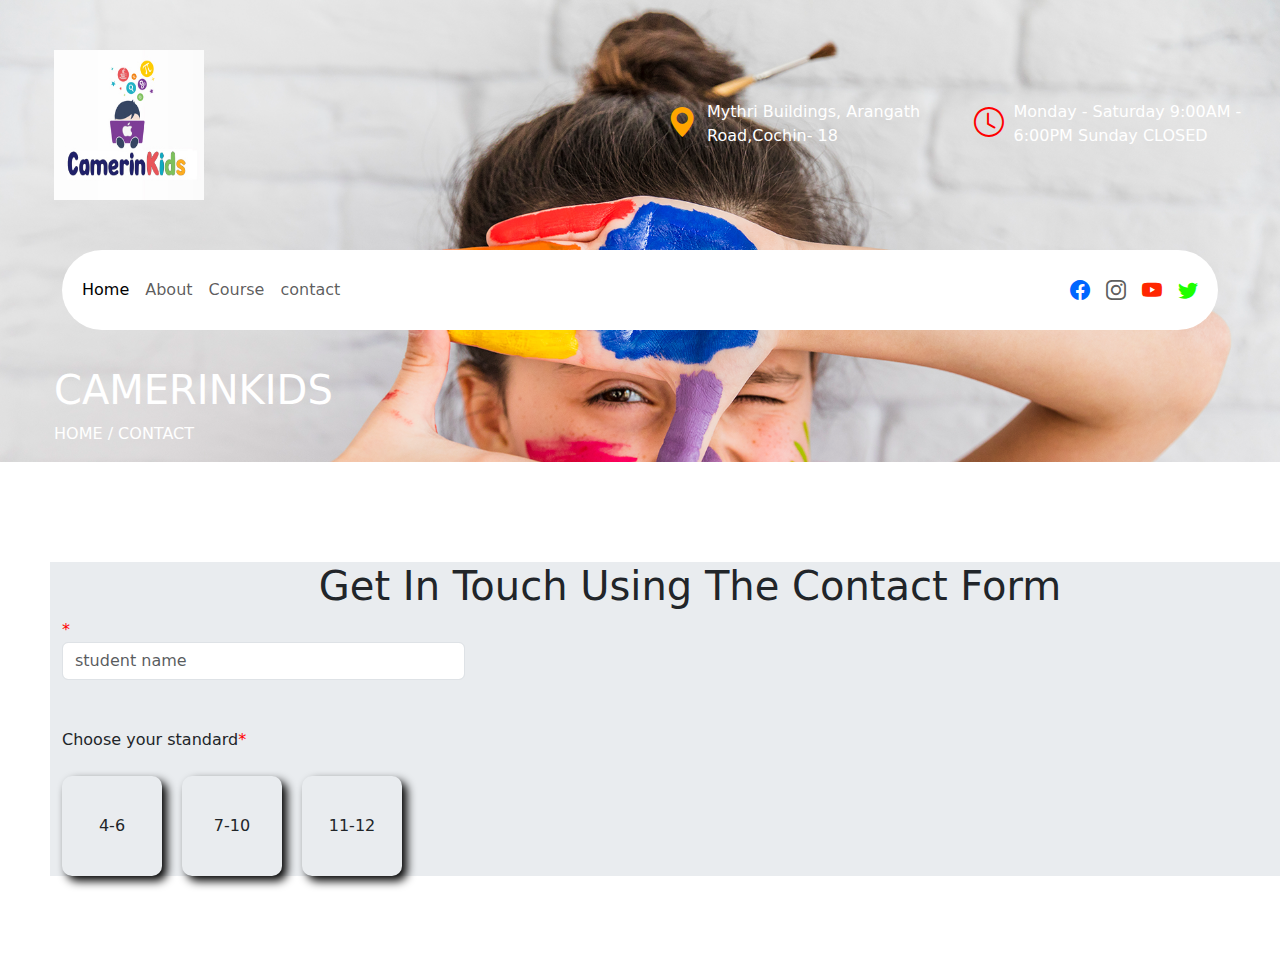
==== contact.html @ 7ef0fa5d "contact page completed till standard selection" ====
<!DOCTYPE html>
<html lang="en">
<head>
    <meta charset="UTF-8">
    <meta name="viewport" content="width=device-width, initial-scale=1.0">
    <title>Document</title>
    <link href="https://cdn.jsdelivr.net/npm/bootstrap@5.3.3/dist/css/bootstrap.min.css" rel="stylesheet"
    integrity="sha384-QWTKZyjpPEjISv5WaRU9OFeRpok6YctnYmDr5pNlyT2bRjXh0JMhjY6hW+ALEwIH" crossorigin="anonymous">
<link rel="stylesheet" href="https://cdn.jsdelivr.net/npm/bootstrap-icons@1.10.5/font/bootstrap-icons.css">
<link href="https://cdnjs.cloudflare.com/ajax/libs/font-awesome/4.7.0/css/font-awesome.min.css" rel="stylesheet" />
</head>
<body>
    <div class="container-fluid" id="page1">
        <div class="row" style="margin: 0px 0px 0px 30px;">
            <div class="col-6" style="padding-top: 50px;">
                <img src="images/logo.jpg" alt="" style="width: 150px; height: 150px;">
            </div>
            <div class="col-3" style="padding-top: 100px;">
                <i class="bi bi-geo-alt-fill" style="font-size: 30px;color:orange; float: left;margin-right: 10px;"></i>
                <p style="color: white;">Mythri Buildings, Arangath Road,Cochin- 18</p>

            </div>
            <div class="col-3" style="padding-top: 100px;">
                <i class="bi bi-clock" style="font-size: 30px;color:red;float: left; margin-right: 10px;"></i>
                <p style="color: white;">Monday - Saturday 9:00AM - 6:00PM Sunday CLOSED</p>
            </div>
        </div>
        <div class="row">
            <div class="col-12">
                <nav class="navbar navbar-expand-lg bg-body-tertiary">
                    <div class="container-fluid">
                        <div class="collapse navbar-collapse" id="navbarNavAltMarkup">
                            <div class="navbar-nav ">
                                <a class="nav-link active" aria-current="page" href="#">Home</a>
                                <a class="nav-link" href="#">About</a>
                                <a class="nav-link" href="#">Course</a>
                                <a class="nav-link" href="#">contact</a>
                            </div>
                            <div class="navbar-nav ms-auto" style="font-size: 20px;">
                                <a class="nav-link ms-auto" href="#"><i class="bi bi-facebook"
                                        style="color: rgb(0, 102, 255);"></i></a>
                                <a class="nav-link right" href="#"><i class="bi bi-instagram"></i></a>
                                <a class="nav-link right" href="#"><i class="bi bi-youtube"
                                        style="color: rgb(255, 38, 0);"></i></a>
                                <a class="nav-link right" href="#"><i class="bi bi-twitter"
                                        style="color: rgb(30, 255, 0);"></i></a>
                            </div>
                        </div>
                    </div>
                </nav>
            </div>
        </div>
        <div class="row" style="margin: 20px 0px 0px 30px;">
            <div class="col-xl-4" style="color: white;">
                <p>
                <h1>CAMERINKIDS</h1>
                <a href="index.html" style="text-decoration: none;color: white;">HOME</a>  /  CONTACT</p>
            </div>
        </div>
    </div>
        <div class="container-fluid bg-body-secondary" style="margin: 100px 50px;">
            <div class="row">
                <label style="text-align: center;"><h1>Get In Touch Using The Contact Form</h1></label>
                <div class="col-4">
                    <span style="color: red;">*</span><input type="text" class="form-control" placeholder="student name" name="student-name"><br><br>
                    <label>Choose your standard</label><span style="color: red;">*</span><br><br>
                    <div class="radio-group">
                    <input type="radio" value="4-6" id="radio1" name="age">
                    <label for="radio1" class="radio-label">4-6</label>

                    <input type="radio" value="7-10" id="radio2" name="age">
                    <label for="radio2" class="radio-label">7-10</label>
                    
                    <input type="radio" value="11-12" id="radio3" name="age">
                    <label for="radio3" class="radio-label">11-12</label>
                </div>
                </div>
                </div>
                <div class="col-4"></div>
                <div class="col-4"></div>
            </div>
        </div>







    <style>
        #page1 {
    background-image: url(images/contact_1.jpg);
    background-repeat: no-repeat;
    background-size: cover;
    /* opacity: 0.4; */
    /* filter:alpha(opacity=40); */
    height:100%;
    width:100%;
    /* z-index:0.1; */
 
}
.navbar{
    height: 80px;
    margin: 50px 50px 0px 50px;
    background-color: rgb(255, 255, 255) !important;
    border-radius: 50px;
}
.radio-group{
    display: flex;
    gap: 20px;
}
.radio-group label{
    min-width: 100px;
     min-height: 100px;
     display: flex;
     align-items: center;
     justify-content: center;
     /* border: 1px solid black; */
     box-shadow: 5px 5px 10px black;
     border-radius: 10px;
}
.radio-group input:hover + .radio-label{
    background-color: rgb(255, 217, 0);
}
.radio-group input{
    display: none;
}
    </style>    
</body>
</html>
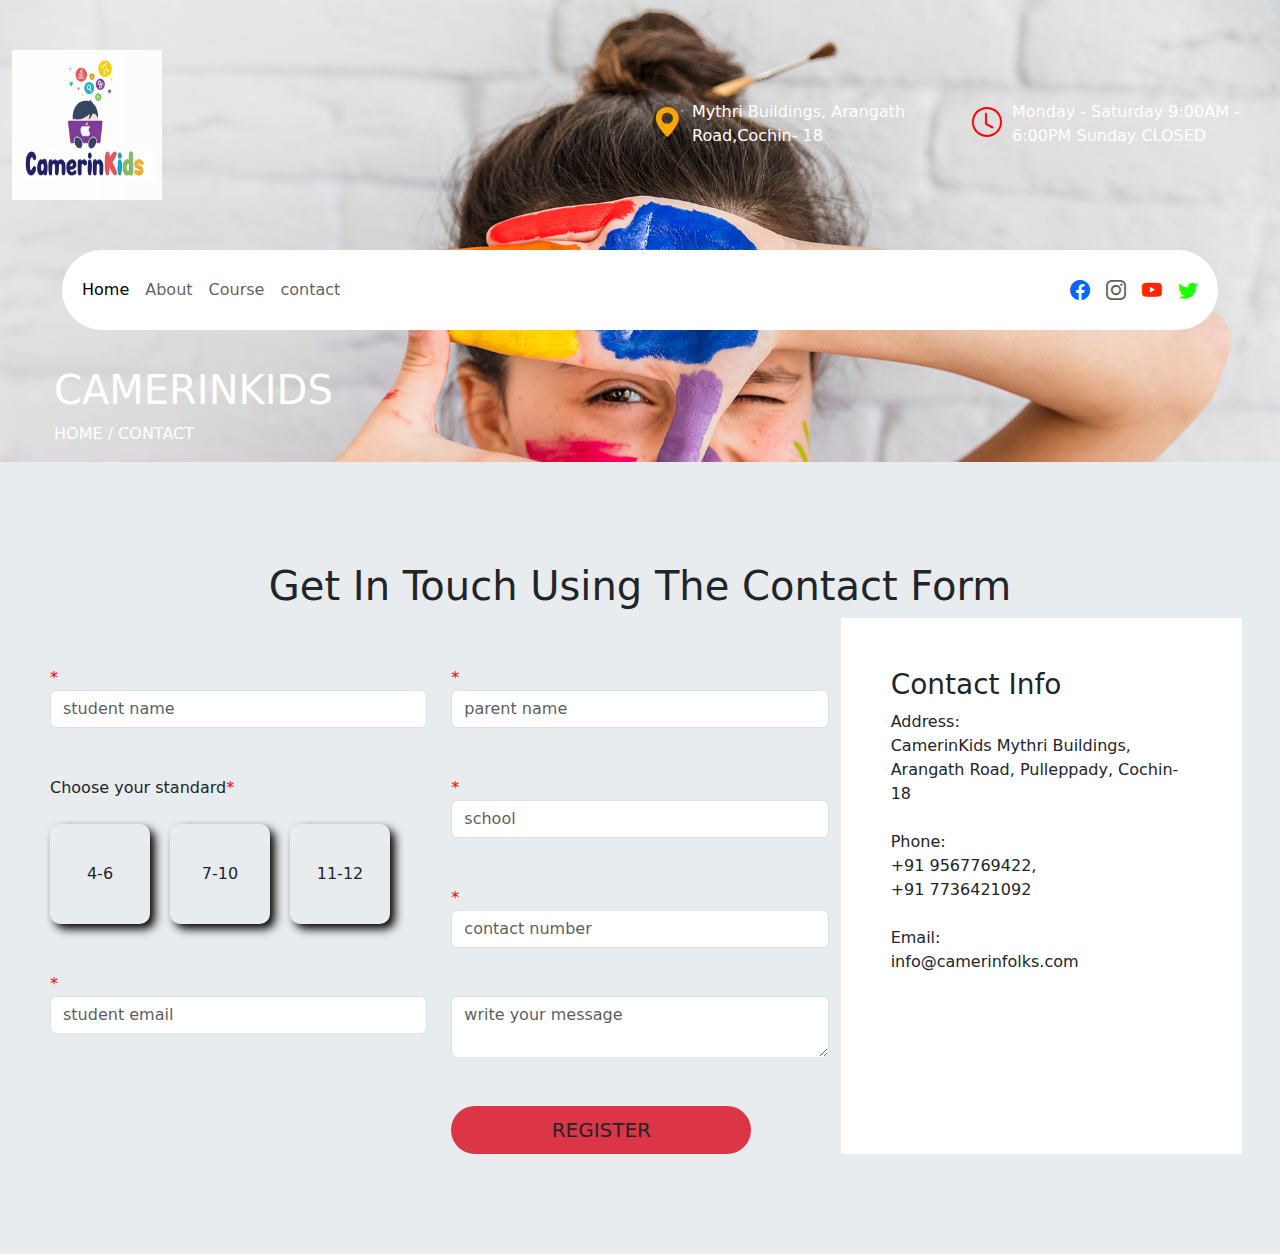
==== commit 86aa4c07: "user interface upto contact completed without footer" ====
--- a/contact.html
+++ b/contact.html
@@ -11,7 +11,7 @@
 </head>
 <body>
     <div class="container-fluid" id="page1">
-        <div class="row" style="margin: 0px 0px 0px 30px;">
+        <div class="row" >
             <div class="col-6" style="padding-top: 50px;">
                 <img src="images/logo.jpg" alt="" style="width: 150px; height: 150px;">
             </div>
@@ -31,7 +31,7 @@
                     <div class="container-fluid">
                         <div class="collapse navbar-collapse" id="navbarNavAltMarkup">
                             <div class="navbar-nav ">
-                                <a class="nav-link active" aria-current="page" href="#">Home</a>
+                                <a class="nav-link active" aria-current="page" href="index.html">Home</a>
                                 <a class="nav-link" href="#">About</a>
                                 <a class="nav-link" href="#">Course</a>
                                 <a class="nav-link" href="#">contact</a>
@@ -58,10 +58,10 @@
             </div>
         </div>
     </div>
-        <div class="container-fluid bg-body-secondary" style="margin: 100px 50px;">
+        <div class="container-fluid bg-body-secondary" style="padding: 100px 50px;">
             <div class="row">
                 <label style="text-align: center;"><h1>Get In Touch Using The Contact Form</h1></label>
-                <div class="col-4">
+                <div class="col-4"><br><br> 
                     <span style="color: red;">*</span><input type="text" class="form-control" placeholder="student name" name="student-name"><br><br>
                     <label>Choose your standard</label><span style="color: red;">*</span><br><br>
                     <div class="radio-group">
@@ -73,11 +73,29 @@
                     
                     <input type="radio" value="11-12" id="radio3" name="age">
                     <label for="radio3" class="radio-label">11-12</label>
+                </div><br><br>
+                <span style="color: red;">*</span><input type="email" class="form-control" placeholder="student email" name="student-email"><br><br>
+
+
                 </div>
+                <div class="col-4"><br><br>
+                <span style="color: red;">*</span><input type="text" class="form-control" placeholder="parent name" name="parent-name"><br><br>
+                <span style="color: red;">*</span><input type="text" class="form-control" placeholder="school" name="school-name"><br><br>
+                <span style="color: red;">*</span><input type="tel" class="form-control" placeholder="contact number" name="contact-number"><br><br>
+                <textarea class="form-control" placeholder="write your message" name="message"></textarea><br><br>
+                <button class="btn btn-lg bg-danger">REGISTER</button>
+
                 </div>
+                <div class="col-4 bg-white" style="padding: 50px;"><h3>Contact Info</h3>
+                    Address: <br>
+                    CamerinKids
+                    Mythri Buildings, Arangath Road, Pulleppady, Cochin-18 <br><br>
+                    Phone: <br>
+                    +91 9567769422,<br>
+                    +91 7736421092 <br><br>
+                    Email: <br>
+                    info@camerinfolks.com</div>
                 </div>
-                <div class="col-4"></div>
-                <div class="col-4"></div>
             </div>
         </div>
 
@@ -122,8 +140,16 @@
 .radio-group input:hover + .radio-label{
     background-color: rgb(255, 217, 0);
 }
+.radio-group input:checked + .radio-label{
+    background-color: rgb(165, 149, 59);
+}
+
 .radio-group input{
     display: none;
+}
+.btn{
+    width: 300px;
+    border-radius: 50px !important;
 }
     </style>    
 </body>
